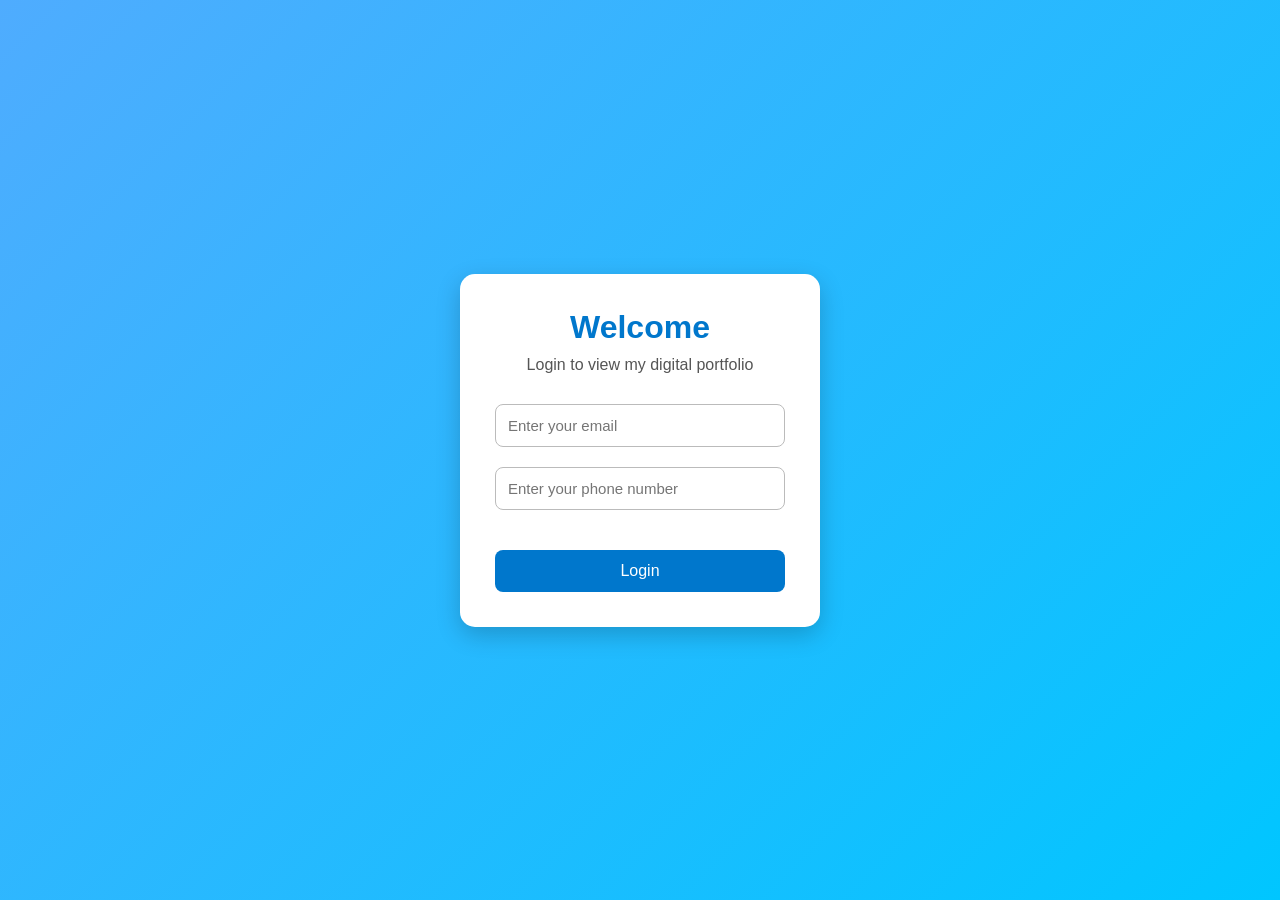
==== index.html @ 445ba949 "Add files via upload" ====
<!DOCTYPE html>
<html lang="en">
<head>
    <meta charset="UTF-8">
    <meta name="viewport" content="width=device-width, initial-scale=1.0">
    <title>Portfolio Login</title>
    <link rel="stylesheet" href="style.css">
</head>
<body class="login-body">

    <div class="login-container">
        <div class="login-box">
            <h1>Welcome</h1>
            <p>Login to view my digital portfolio</p>

            <input type="text" id="email" placeholder="Enter your email">
            <input type="text" id="phone" placeholder="Enter your phone number">

            <p id="error-msg"></p>

            <button onclick="login()">Login</button>
        </div>
    </div>

    <script src="script.js"></script>
</body>
</html>
---- style.css ----
* {
    margin: 0;
    padding: 0;
    box-sizing: border-box;
}

body {
    font-family: Arial, sans-serif;
    background: #f4f7fb;
    color: #222;
    transition: 0.3s;
}

/* Login Page */
.login-body {
    background: linear-gradient(135deg, #4facfe, #00c6ff);
    min-height: 100vh;
}

.login-container {
    display: flex;
    justify-content: center;
    align-items: center;
    min-height: 100vh;
    padding: 20px;
}

.login-box {
    background: white;
    padding: 35px;
    width: 360px;
    border-radius: 15px;
    box-shadow: 0 8px 25px rgba(0,0,0,0.2);
    text-align: center;
    animation: fadeIn 1s ease;
}

.login-box h1 {
    margin-bottom: 10px;
    color: #0077cc;
}

.login-box p {
    margin-bottom: 20px;
    color: #555;
}

.login-box input {
    width: 100%;
    padding: 12px;
    margin: 10px 0;
    border: 1px solid #bbb;
    border-radius: 8px;
    font-size: 15px;
}

.login-box button {
    width: 100%;
    padding: 12px;
    background: #0077cc;
    color: white;
    border: none;
    border-radius: 8px;
    font-size: 16px;
    cursor: pointer;
    margin-top: 10px;
}

.login-box button:hover {
    background: #005fa3;
}

#error-msg {
    color: red;
    font-size: 14px;
    margin-top: 8px;
}

/* Navbar */
.navbar {
    background: #0077cc;
    color: white;
    padding: 15px 30px;
    display: flex;
    justify-content: space-between;
    align-items: center;
}

.nav-btn {
    padding: 10px 14px;
    border: none;
    background: white;
    color: #0077cc;
    border-radius: 6px;
    cursor: pointer;
    margin-left: 10px;
    font-weight: bold;
}

.nav-btn:hover {
    background: #e6f2ff;
}

.logout-btn {
    background: #ffdddd;
    color: #cc0000;
}

/* Hero */
.hero {
    text-align: center;
    padding: 50px 20px 30px;
}

.profile-img {
    width: 140px;
    height: 140px;
    border-radius: 50%;
    border: 5px solid #0077cc;
    object-fit: cover;
    margin-bottom: 15px;
}

/* Sections */
section {
    max-width: 1000px;
    margin: 30px auto;
    background: white;
    padding: 25px;
    border-radius: 14px;
    box-shadow: 0 4px 15px rgba(0,0,0,0.08);
}

section h2 {
    margin-bottom: 15px;
    color: #0077cc;
}

/* Skills */
.skill-list {
    display: flex;
    flex-wrap: wrap;
    gap: 12px;
}

.skill-list span {
    background: #e6f2ff;
    color: #0077cc;
    padding: 10px 15px;
    border-radius: 20px;
    font-weight: bold;
}

/* Projects */
.project-container {
    display: flex;
    flex-wrap: wrap;
    gap: 20px;
}

.project-card {
    flex: 1 1 250px;
    background: #f8fbff;
    padding: 20px;
    border-left: 5px solid #0077cc;
    border-radius: 10px;
    transition: transform 0.3s;
}

.project-card:hover {
    transform: translateY(-5px);
}

.project-links {
    margin-top: 15px;
    display: flex;
    gap: 10px;
    flex-wrap: wrap;
}

.btn {
    padding: 8px 14px;
    border-radius: 6px;
    text-decoration: none;
    color: white;
    font-size: 14px;
    font-weight: bold;
    transition: 0.3s;
}

.demo-btn {
    background: #28a745;
}

.demo-btn:hover {
    background: #1e7e34;
}

.code-btn {
    background: #333;
}

.code-btn:hover {
    background: #000;
}

/* Contact Section */
.contact-box {
    margin-top: 10px;
    line-height: 1.9;
}

.contact-box p {
    font-size: 16px;
    margin-bottom: 8px;
}

.social-links {
    margin-top: 15px;
    display: flex;
    gap: 15px;
    flex-wrap: wrap;
}

.social-btn {
    padding: 10px 18px;
    border-radius: 8px;
    text-decoration: none;
    color: white;
    font-weight: bold;
    transition: 0.3s;
}

.linkedin {
    background: #0077b5;
}

.linkedin:hover {
    background: #005582;
}

.github {
    background: #333;
}

.github:hover {
    background: #000;
}

/* Footer */
.footer {
    text-align: center;
    padding: 20px;
    background: #0077cc;
    color: white;
    margin-top: 30px;
}

/* Dark Mode */
.dark-mode {
    background: #121212;
    color: white;
}

.dark-mode section {
    background: #1e1e1e;
    color: white;
}

.dark-mode .project-card {
    background: #2a2a2a;
}

.dark-mode .skill-list span {
    background: #333;
    color: #fff;
}

.dark-mode .navbar,
.dark-mode .footer {
    background: #1a1a1a;
}

/* Animation */
.reveal {
    opacity: 0;
    transform: translateY(40px);
    animation: revealAnim 1s forwards;
}

.reveal:nth-child(2) {
    animation-delay: 0.2s;
}

.reveal:nth-child(3) {
    animation-delay: 0.4s;
}

.reveal:nth-child(4) {
    animation-delay: 0.6s;
}

.reveal:nth-child(5) {
    animation-delay: 0.8s;
}

@keyframes revealAnim {
    to {
        opacity: 1;
        transform: translateY(0);
    }
}

@keyframes fadeIn {
    from {
        opacity: 0;
        transform: scale(0.95);
    }
    to {
        opacity: 1;
        transform: scale(1);
    }
}
}
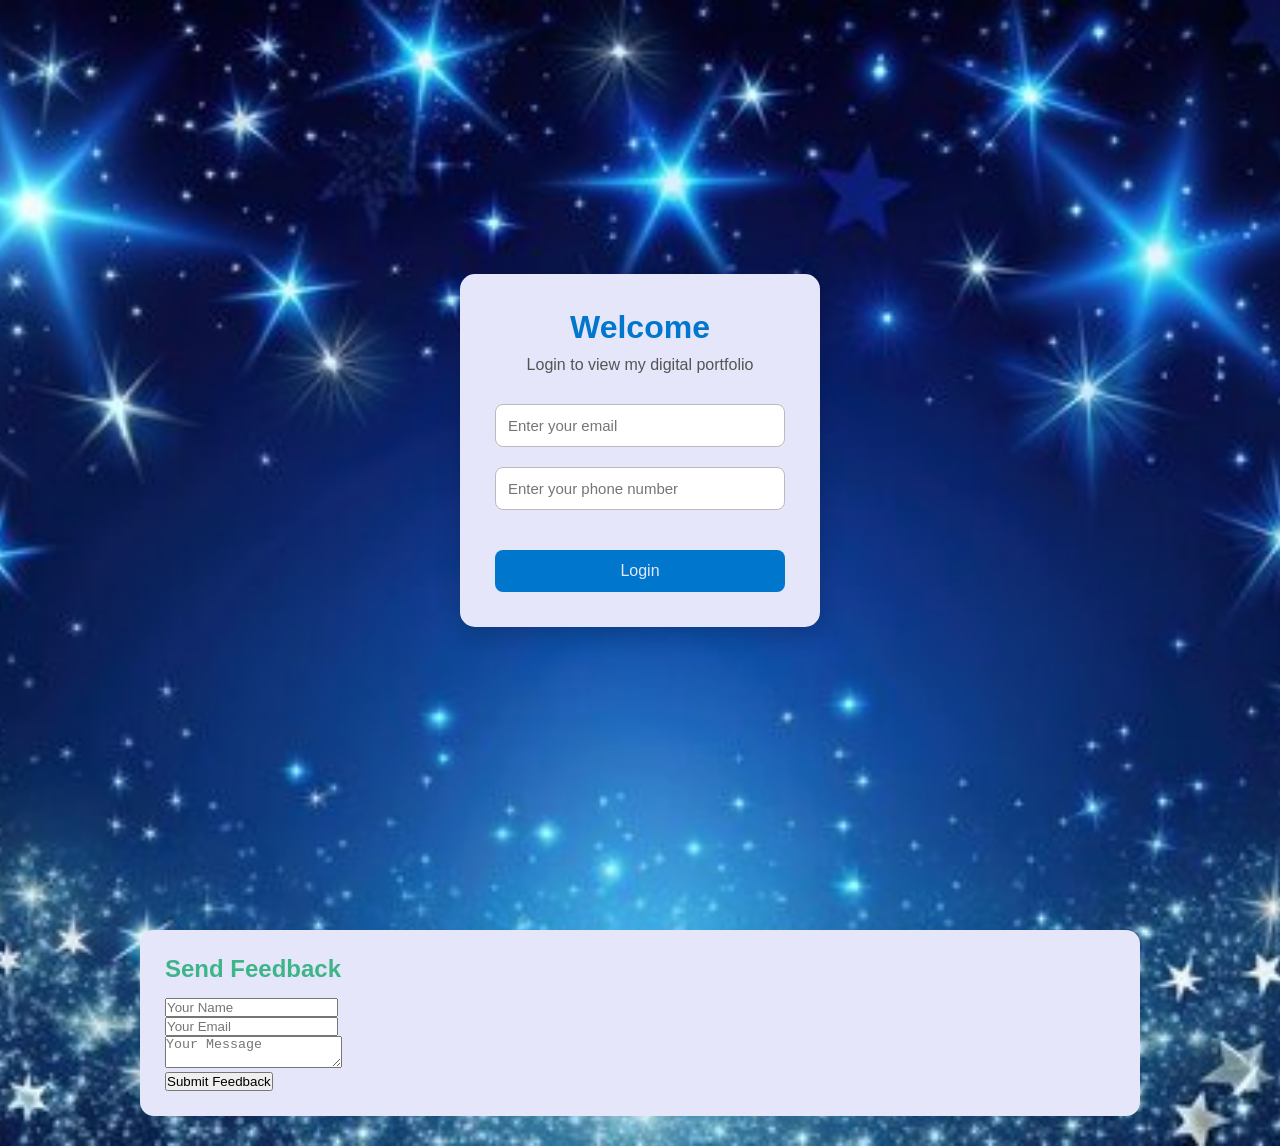
==== commit 0322f7c6: "Update index.html" ====
--- a/index.html
+++ b/index.html
@@ -24,4 +24,23 @@
 
     <script src="script.js"></script>
 </body>
-</html>+    <section id="feedback">
+    <h2>Send Feedback</h2>
+    <form id="feedbackForm" novalidate>
+        <div class="form-group">
+            <input type="text" id="name" placeholder="Your Name" required>
+            <span class="error-message" id="nameError"></span>
+        </div>
+        <div class="form-group">
+            <input type="email" id="email" placeholder="Your Email" required>
+            <span class="error-message" id="emailError"></span>
+        </div>
+        <div class="form-group">
+            <textarea id="message" placeholder="Your Message" required></textarea>
+            <span class="error-message" id="messageError"></span>
+        </div>
+        <button type="submit">Submit Feedback</button>
+    </form>
+    <div id="successMessage" style="display:none;">Thank you for your feedback!</div>
+</section>
+</html>
--- a/style.css
+++ b/style.css
@@ -13,8 +13,10 @@
 
 /* Login Page */
 .login-body {
-    background: linear-gradient(135deg, #4facfe, #00c6ff);
-    min-height: 100vh;
+     background-image: url("stars.jpg");
+    background-size: cover;
+    background-position: center;
+    background-repeat: no-repeat;
 }
 
 .login-container {
@@ -26,7 +28,7 @@
 }
 
 .login-box {
-    background: white;
+    background: lavender;
     padding: 35px;
     width: 360px;
     border-radius: 15px;
@@ -58,7 +60,7 @@
     width: 100%;
     padding: 12px;
     background: #0077cc;
-    color: white;
+    color: lavender;
     border: none;
     border-radius: 8px;
     font-size: 16px;
@@ -78,8 +80,8 @@
 
 /* Navbar */
 .navbar {
-    background: #0077cc;
-    color: white;
+    background: #3EB489;
+    color: lavender;
     padding: 15px 30px;
     display: flex;
     justify-content: space-between;
@@ -89,8 +91,8 @@
 .nav-btn {
     padding: 10px 14px;
     border: none;
-    background: white;
-    color: #0077cc;
+    background: lavender;
+    color:#3EB489;
     border-radius: 6px;
     cursor: pointer;
     margin-left: 10px;
@@ -98,7 +100,7 @@
 }
 
 .nav-btn:hover {
-    background: #e6f2ff;
+    background: #3EB489;
 }
 
 .logout-btn {
@@ -116,7 +118,7 @@
     width: 140px;
     height: 140px;
     border-radius: 50%;
-    border: 5px solid #0077cc;
+    border: 5px solid #3EB489;
     object-fit: cover;
     margin-bottom: 15px;
 }
@@ -125,7 +127,7 @@
 section {
     max-width: 1000px;
     margin: 30px auto;
-    background: white;
+    background: lavender;
     padding: 25px;
     border-radius: 14px;
     box-shadow: 0 4px 15px rgba(0,0,0,0.08);
@@ -133,7 +135,7 @@
 
 section h2 {
     margin-bottom: 15px;
-    color: #0077cc;
+    color: #3EB489;
 }
 
 /* Skills */
@@ -182,7 +184,7 @@
     padding: 8px 14px;
     border-radius: 6px;
     text-decoration: none;
-    color: white;
+    color: lavender;
     font-size: 14px;
     font-weight: bold;
     transition: 0.3s;
@@ -226,7 +228,7 @@
     padding: 10px 18px;
     border-radius: 8px;
     text-decoration: none;
-    color: white;
+    color: lavender;
     font-weight: bold;
     transition: 0.3s;
 }
@@ -251,20 +253,20 @@
 .footer {
     text-align: center;
     padding: 20px;
-    background: #0077cc;
-    color: white;
+    background: #3EB489;
+    color: lavender;
     margin-top: 30px;
 }
 
 /* Dark Mode */
 .dark-mode {
     background: #121212;
-    color: white;
+    color: lavender;
 }
 
 .dark-mode section {
     background: #1e1e1e;
-    color: white;
+    color: lavender;
 }
 
 .dark-mode .project-card {
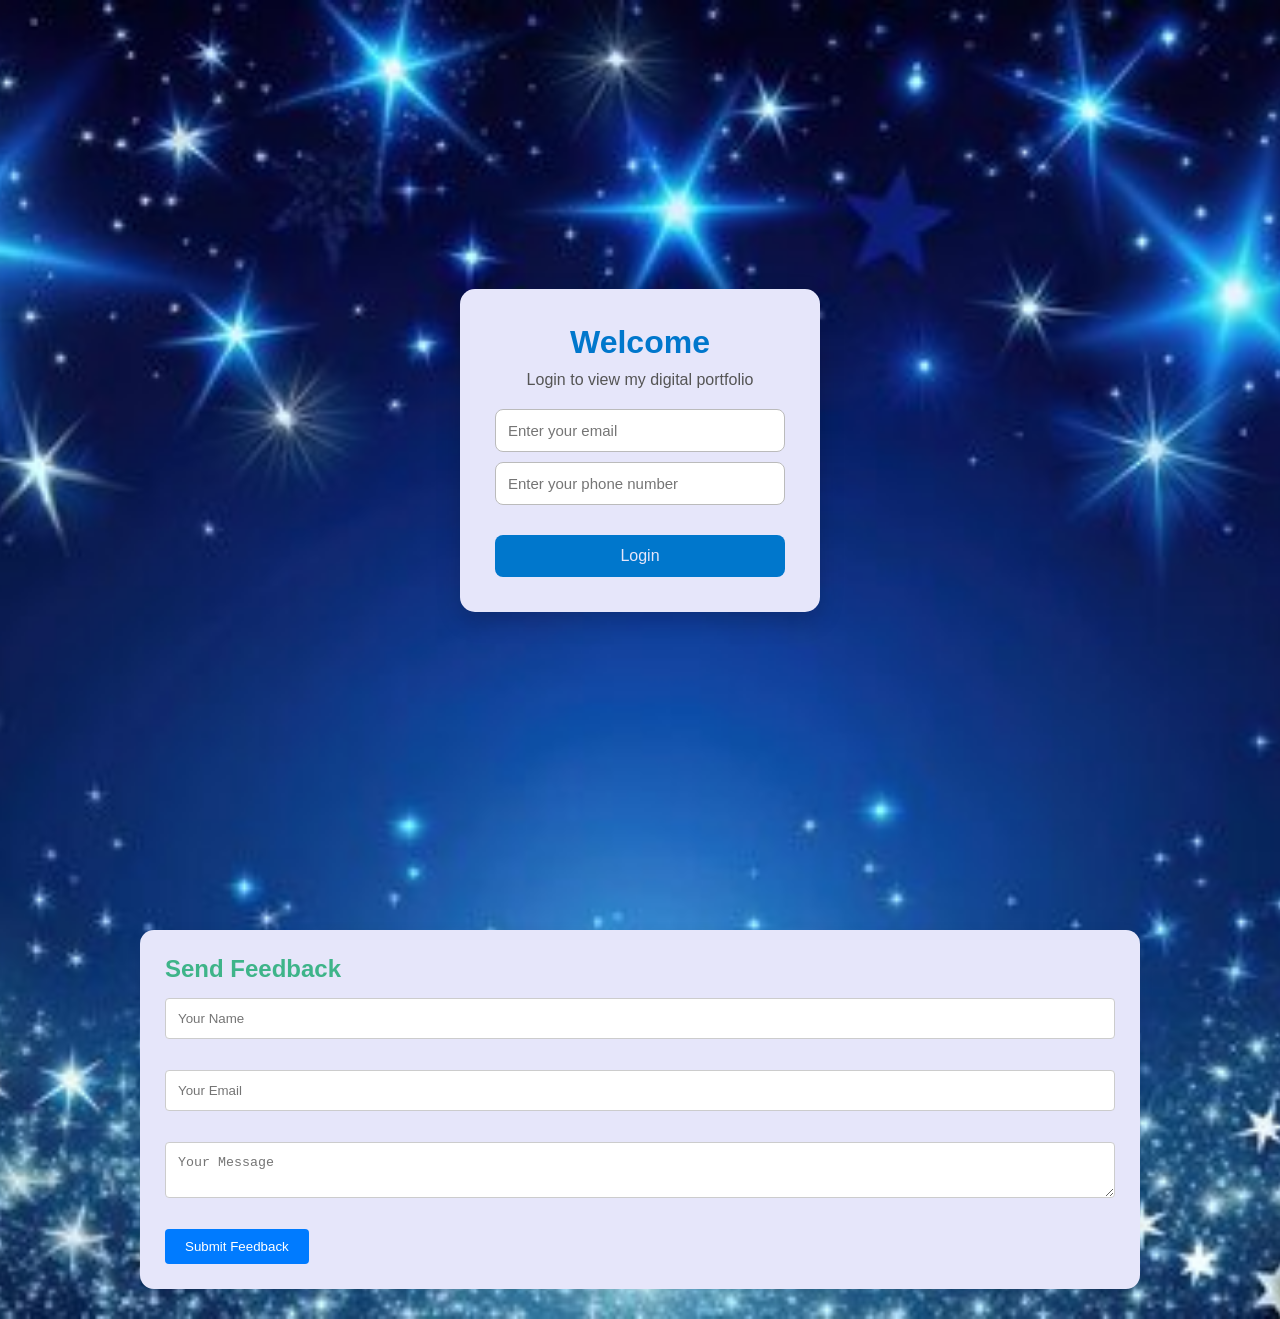
==== commit a0cb27f3: "Update index.html" ====
--- a/index.html
+++ b/index.html
@@ -22,8 +22,6 @@
         </div>
     </div>
 
-    <script src="script.js"></script>
-</body>
     <section id="feedback">
     <h2>Send Feedback</h2>
     <form id="feedbackForm" novalidate>
@@ -43,4 +41,7 @@
     </form>
     <div id="successMessage" style="display:none;">Thank you for your feedback!</div>
 </section>
+    
+    <script src="script.js"></script>
+    </body>
 </html>
--- a/style.css
+++ b/style.css
@@ -323,4 +323,42 @@
         transform: scale(1);
     }
 }
-}+}
+#feedback {
+    padding: 50px 20px;
+    max-width: 600px;
+    margin: 0 auto;
+}
+
+.form-group {
+    margin-bottom: 15px;
+}
+
+input, textarea {
+    width: 100%;
+    padding: 12px;
+    border: 1px solid #ccc;
+    border-radius: 4px;
+    display: block;
+}
+
+.error-message {
+    color: #ff4d4d;
+    font-size: 0.8rem;
+    height: 1rem;
+    display: block;
+}
+
+input.invalid, textarea.invalid {
+    border-color: #ff4d4d;
+    background-color: #fffafa;
+}
+
+button[type="submit"] {
+    background-color: #007bff;
+    color: white;
+    border: none;
+    padding: 10px 20px;
+    cursor: pointer;
+    border-radius: 4px;
+}
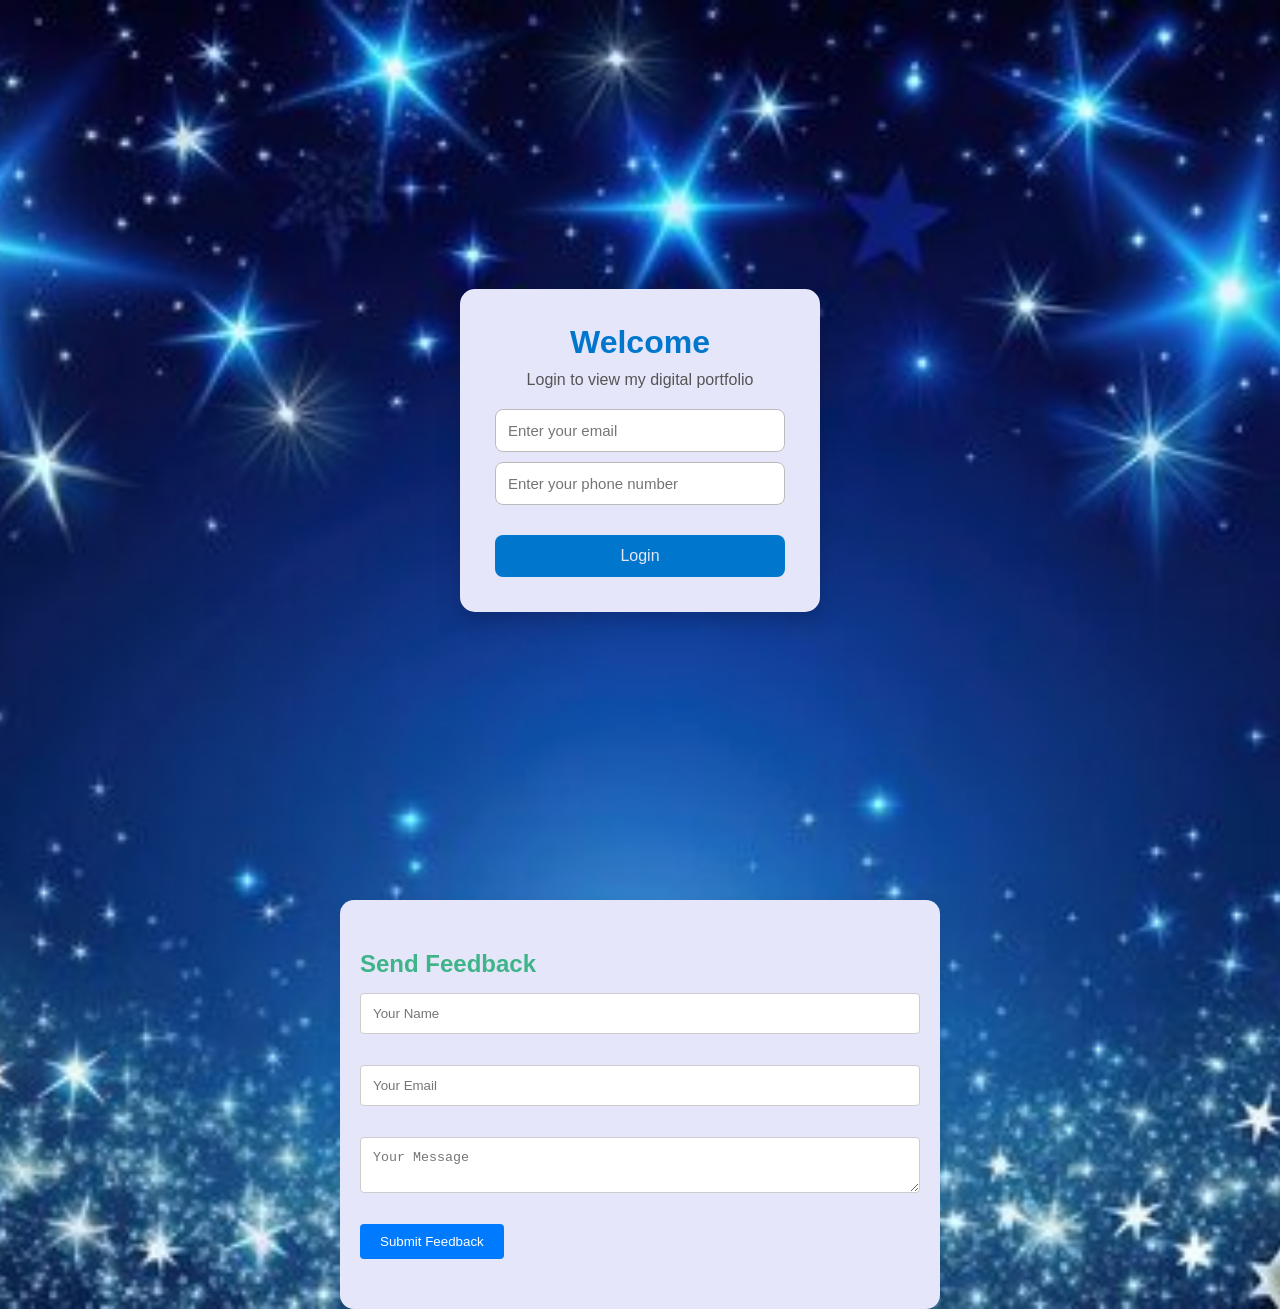
==== commit e26acf96: "Update index.html" ====
--- a/index.html
+++ b/index.html
@@ -23,25 +23,25 @@
     </div>
 
     <section id="feedback">
-    <h2>Send Feedback</h2>
-    <form id="feedbackForm" novalidate>
-        <div class="form-group">
-            <input type="text" id="name" placeholder="Your Name" required>
-            <span class="error-message" id="nameError"></span>
-        </div>
-        <div class="form-group">
-            <input type="email" id="email" placeholder="Your Email" required>
-            <span class="error-message" id="emailError"></span>
-        </div>
-        <div class="form-group">
-            <textarea id="message" placeholder="Your Message" required></textarea>
-            <span class="error-message" id="messageError"></span>
-        </div>
-        <button type="submit">Submit Feedback</button>
-    </form>
-    <div id="successMessage" style="display:none;">Thank you for your feedback!</div>
-</section>
-    
+        <h2>Send Feedback</h2>
+        <form id="feedbackForm" novalidate>
+            <div class="form-group">
+                <input type="text" id="name" placeholder="Your Name" required>
+                <span class="error-message" id="nameError"></span>
+            </div>
+            <div class="form-group">
+                <input type="email" id="feedbackEmail" placeholder="Your Email" required>
+                <span class="error-message" id="emailError"></span>
+            </div>
+            <div class="form-group">
+                <textarea id="message" placeholder="Your Message" required></textarea>
+                <span class="error-message" id="messageError"></span>
+            </div>
+            <button type="submit">Submit Feedback</button>
+        </form>
+        <div id="successMessage" style="display:none;">Thank you for your feedback!</div>
+    </section>
+
     <script src="script.js"></script>
-    </body>
+</body>
 </html>
--- a/style.css
+++ b/style.css
@@ -323,7 +323,6 @@
         transform: scale(1);
     }
 }
-}
 #feedback {
     padding: 50px 20px;
     max-width: 600px;
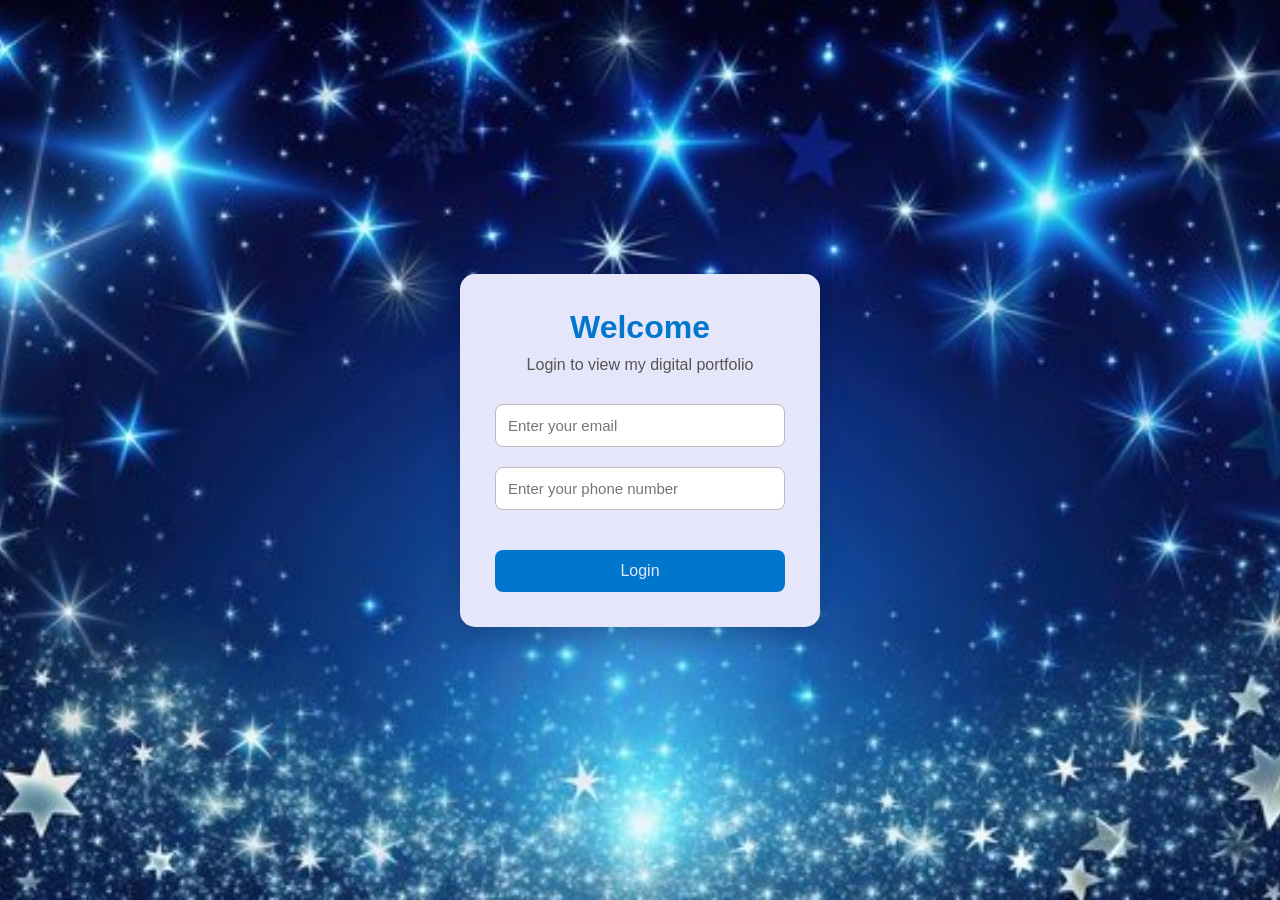
==== commit 23f37ab2: "Add files via upload" ====
--- a/index.html
+++ b/index.html
@@ -22,26 +22,6 @@
         </div>
     </div>
 
-    <section id="feedback">
-        <h2>Send Feedback</h2>
-        <form id="feedbackForm" novalidate>
-            <div class="form-group">
-                <input type="text" id="name" placeholder="Your Name" required>
-                <span class="error-message" id="nameError"></span>
-            </div>
-            <div class="form-group">
-                <input type="email" id="feedbackEmail" placeholder="Your Email" required>
-                <span class="error-message" id="emailError"></span>
-            </div>
-            <div class="form-group">
-                <textarea id="message" placeholder="Your Message" required></textarea>
-                <span class="error-message" id="messageError"></span>
-            </div>
-            <button type="submit">Submit Feedback</button>
-        </form>
-        <div id="successMessage" style="display:none;">Thank you for your feedback!</div>
-    </section>
-
     <script src="script.js"></script>
 </body>
-</html>
+</html>
--- a/style.css
+++ b/style.css
@@ -324,40 +324,29 @@
     }
 }
 #feedback {
-    padding: 50px 20px;
-    max-width: 600px;
-    margin: 0 auto;
-}
-
-.form-group {
-    margin-bottom: 15px;
-}
-
-input, textarea {
-    width: 100%;
-    padding: 12px;
+    text-align: center;
+    padding: 40px;
+}
+
+#feedback input,
+#feedback textarea {
+    width: 250px;
+    padding: 10px;
+    margin: 8px 0;
+    border-radius: 6px;
     border: 1px solid #ccc;
-    border-radius: 4px;
-    display: block;
-}
-
-.error-message {
-    color: #ff4d4d;
-    font-size: 0.8rem;
-    height: 1rem;
-    display: block;
-}
-
-input.invalid, textarea.invalid {
-    border-color: #ff4d4d;
-    background-color: #fffafa;
-}
-
-button[type="submit"] {
-    background-color: #007bff;
-    color: white;
+}
+
+#feedback button {
+    padding: 10px 20px;
+    background: #3EB489;
+    color: lavender;
     border: none;
-    padding: 10px 20px;
+    border-radius: 6px;
     cursor: pointer;
-    border-radius: 4px;
-}
+}
+
+#feedback button:hover {
+    background: #2e8b6f;
+}
+}
